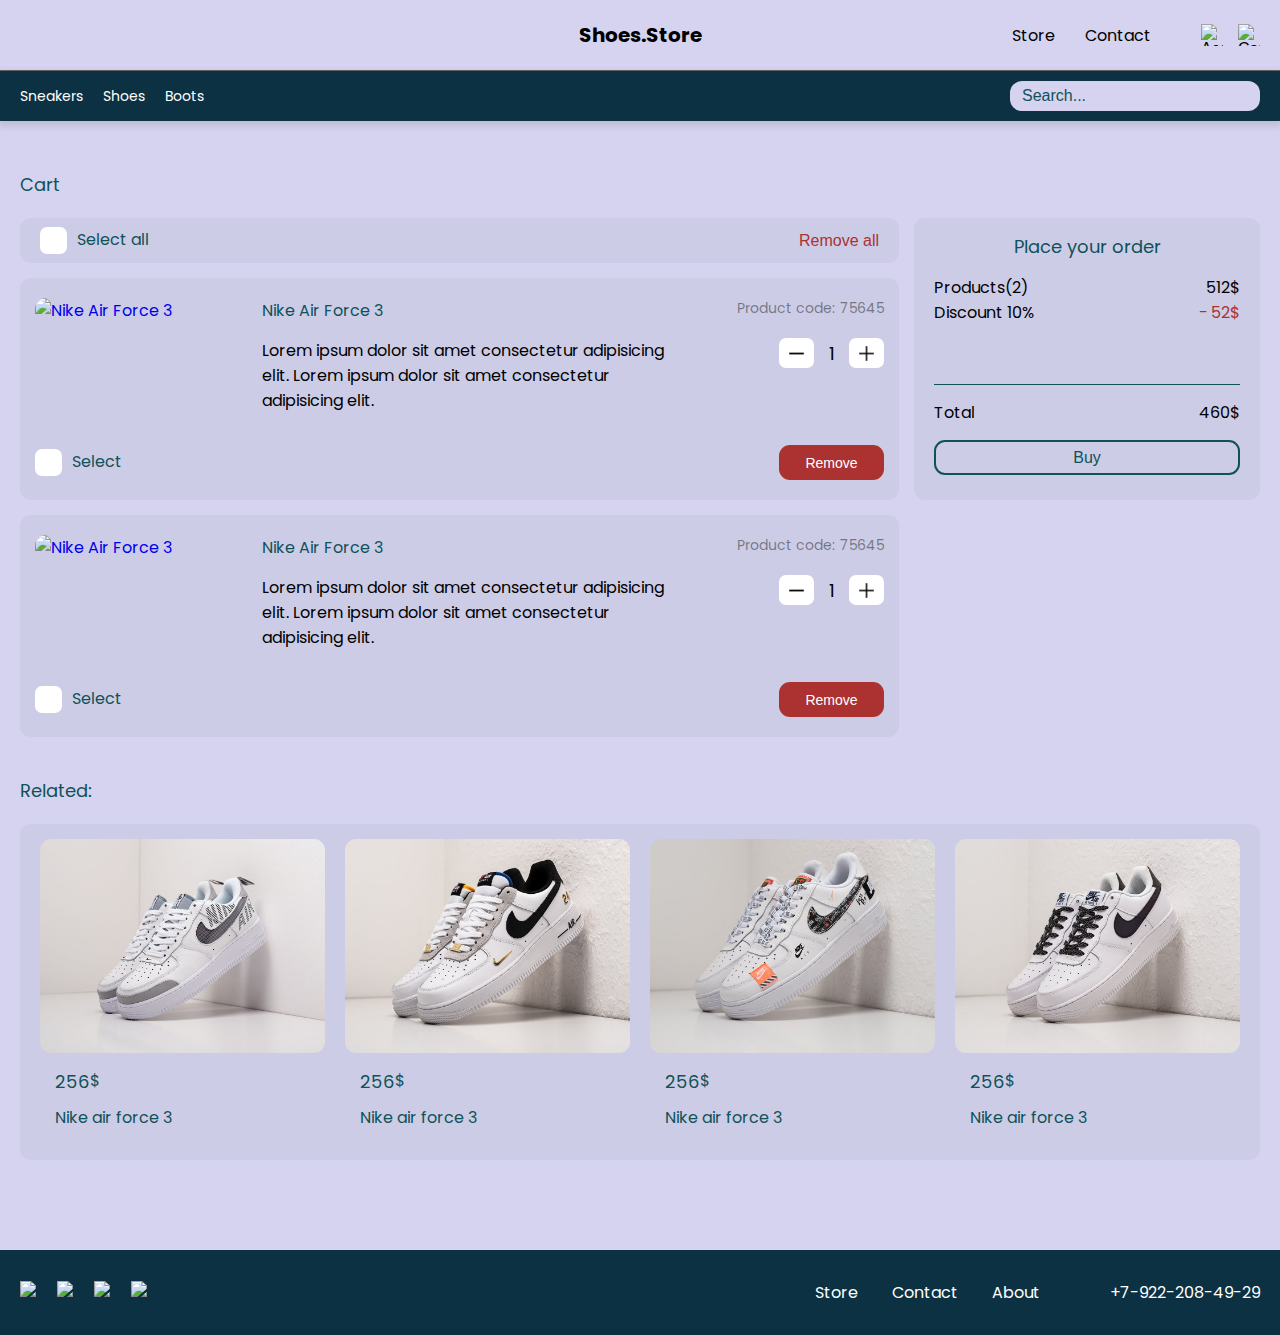
==== src/cart.html @ 1289dfb6 "Added 'cart' page" ====
<!DOCTYPE html>
<html lang="en">
<head>
    <meta charset="UTF-8">
    <meta name="viewport" content="width=device-width, initial-scale=1.0">
    <link rel="stylesheet" href="css/styles.css">
    <title>Shoes.Store</title>
</head>
<body>
    <div class="wrapper">
        <header class="header">
            <div class="container">
                <div class="header-box">
                    <div class="header-box__logo-box logo-box">
                        <h1 class="logo-box__logo">Shoes.Store</h1>
                    </div>
                    <div class="header-box__header-content header-content">
                        <nav class="header-content__navigation navigation">
                            <button class="navigation-button">Store</button>
                            <button class="navigation-button">Contact</button>
                        </nav>
                        <div class="header-content__user user">
                            <button class="user-account account" id="Account">
                                <img src="/src/img/icons/account.png" alt="Account" class="user-account__image image" id="Account">
                            </button>
                            <button class="user-cart cart" id="Cart">
                                <img src="/src/img/icons/cart.png" alt="Cart" class="user-cart__image image" id="Cart">
                            </button>
                        </div>
                    </div>
                </div>
            </div>
        </header>

        <main class="main">
            <section class="catalog">
                <div class="container">
                    <div class="catalog-box">
                        <button class="catalog-box__button">Sneakers</button>
                        <button class="catalog-box__button">Shoes</button>
                        <button class="catalog-box__button">Boots</button>
                    </div>
                    <div class="catalog-box">
                        <input type="text" class="catalog-box__search" name="search" placeholder="Search...">
                    </div>
                </div>
            </section>
            <section class="cart">
                <div class="container">
                    <div class="cart-box">
                        <div class="cart-box__row-box row-box">
                            <h2 class="row-box__title">Cart</h2>
                            <div class="row-box__content">
                                <div class="content-column">
                                    <div class="selection-box">
                                        <div class="selection-box__item">
                                            <input type="checkbox" id="check" name="checkbox">
                                            <label for="check">Select all</label>
                                        </div>
                                        <button class="delete-all">Remove all</button>
                                    </div>
                                    <div class="cart-box__items">
                                        <div class="item-box">
                                            <div class="item-box__column">
                                                <a href="#" class="image-block item-photo">
                                                    <img src="img/sneakers/4.jpg" alt="Nike Air Force 3" class="image">
                                                </a>
                                                <div class="item-box__description-box">
                                                    <div class="item-description">
                                                        <a href="#" class="item-name">Nike Air Force 3</a>
                                                        <div class="item__code-box">
                                                            <p>Product code:</p>
                                                            <div class="item__code">75645</div>
                                                        </div>
                                                    </div>
                                                    <div class="item-amount">
                                                        <p class="text">Lorem ipsum dolor sit amet consectetur adipisicing elit. Lorem ipsum dolor sit amet consectetur adipisicing elit.</p>
                                                        <div class="amount-block">
                                                            <button class="amount-minus">
                                                                <div class="image-block">
                                                                    <img src="img/icons/minus-sign.png" alt="Minus">
                                                                </div>
                                                            </button>
                                                            <span class="amount">1</span>
                                                            <button class="amount-plus">
                                                                <div class="image-block">
                                                                    <img src="img/icons/plus.png" alt="Plus">
                                                                </div>
                                                            </button>
                                                        </div>
                                                    </div>
                                                </div>
                                            </div>
                                            <div class="item-box__column item-select">
                                                <div class="selection-box__item">
                                                    <input type="checkbox" id="check-1" name="checkbox">
                                                    <label for="check-1">Select</label>
                                                </div>
                                                <button class="delete-all">Remove</button>
                                            </div>
                                        </div>
                                        <div class="item-box">
                                            <div class="item-box__column">
                                                <a href="#" class="image-block item-photo">
                                                    <img src="img/sneakers/1.4.jpg" alt="Nike Air Force 3" class="image">
                                                </a>
                                                <div class="item-box__description-box">
                                                    <div class="item-description">
                                                        <a href="#" class="item-name">Nike Air Force 3</a>
                                                        <div class="item__code-box">
                                                            <p>Product code:</p>
                                                            <div class="item__code">75645</div>
                                                        </div>
                                                    </div>
                                                    <div class="item-amount">
                                                        <p class="text">Lorem ipsum dolor sit amet consectetur adipisicing elit. Lorem ipsum dolor sit amet consectetur adipisicing elit.</p>
                                                        <div class="amount-block">
                                                            <button class="amount-minus">
                                                                <div class="image-block">
                                                                    <img src="img/icons/minus-sign.png" alt="Minus">
                                                                </div>
                                                            </button>
                                                            <span class="amount">1</span>
                                                            <button class="amount-plus">
                                                                <div class="image-block">
                                                                    <img src="img/icons/plus.png" alt="Plus">
                                                                </div>
                                                            </button>
                                                        </div>
                                                    </div>
                                                </div>
                                            </div>
                                            <div class="item-box__column item-select">
                                                <div class="selection-box__item">
                                                    <input type="checkbox" id="check-2" name="checkbox">
                                                    <label for="check-2">Select</label>
                                                </div>
                                                <button class="delete-all">Remove</button>
                                            </div>
                                        </div>
                                    </div>
                                </div>
                                <aside class="place-order">
                                    <h2 class="place-order__title">Place your order</h2>
                                    <div class="place-order__content">
                                        <div class="products">
                                            <div class="products-row">
                                                <p class="row-item">Products(2)</p>
                                                <div class="row-item">
                                                    <span class="value">512</span>
                                                    <span class="currency">$</span>
                                                </div>
                                            </div>
                                            <div class="products-row">
                                                <p class="row-item">Discount 10%</p>
                                                <div class="row-item row-item_discount">
                                                    <span class="minus">-</span>
                                                    <span class="value">52</span>
                                                    <span class="currency">$</span>
                                                </div>
                                            </div>
                                        </div>
                                        <span class="splitter"></span>
                                        <div class="total">
                                            <div class="products-row">
                                                <p class="row-item">Total</p>
                                                <div class="row-item">
                                                    <span class="value">460</span>
                                                    <span class="currency">$</span>
                                                </div>
                                            </div>
                                            <button class="total-order item-add__submit">Buy</button>
                                        </div>
                                    </div>
                                </aside>
                            </div>
                        </div>
                    </div>
                </div>
            </section>
            <section class="similar">
                <div class="container">
                    <div class="similar-box">
                        <div class="similar-box__row-box row-box">
                            <h2 class="row-box__title">Related:</h2>
                            <div class="row-box__carousel">
                                <div class="row-items__wrapper">
                                    <div class="row-items">
                                        <div class="item-wrapper">
                                            <div class="row__item item">
                                                <a href="#" class="row__item-image-block">
                                                    <img src="img/sneakers/page/12.jpg" alt="" class="image">
                                                </a>
                                                <div class="row__item-description">
                                                    <div class="item__price-block">
                                                        <span class="price">256</span>
                                                        <span class="currency">$</span>
                                                    </div>
                                                    <p class="item__name">Nike air force 3</p>
                                                </div>
                                            </div>
                                        </div>
                                        <div class="item-wrapper">
                                            <div class="row__item item">
                                                <a href="#" class="row__item-image-block">
                                                    <img src="img/sneakers/page/14.jpg" alt="" class="image">
                                                </a>
                                                <div class="row__item-description">
                                                    <div class="item__price-block">
                                                        <span class="price">256</span>
                                                        <span class="currency">$</span>
                                                    </div>
                                                    <p class="item__name">Nike air force 3</p>
                                                </div>
                                            </div>
                                        </div>
                                        <div class="item-wrapper">
                                            <div class="row__item item">
                                                <a href="#" class="row__item-image-block">
                                                    <img src="img/sneakers/page/9.jpg" alt="" class="image">
                                                </a>
                                                <div class="row__item-description">
                                                    <div class="item__price-block">
                                                        <span class="price">256</span>
                                                        <span class="currency">$</span>
                                                    </div>
                                                    <p class="item__name">Nike air force 3</p>
                                                </div>
                                            </div>
                                        </div>
                                        <div class="item-wrapper">
                                            <div class="row__item item">
                                                <a href="#" class="row__item-image-block">
                                                    <img src="img/sneakers/page/2.jpg" alt="" class="image">
                                                </a>
                                                <div class="row__item-description">
                                                    <div class="item__price-block">
                                                        <span class="price">256</span>
                                                        <span class="currency">$</span>
                                                    </div>
                                                    <p class="item__name">Nike air force 3</p>
                                                </div>
                                            </div>
                                        </div>
                                        <div class="item-wrapper">
                                            <div class="row__item item">
                                                <a href="#" class="row__item-image-block">
                                                    <img src="img/sneakers/page/5.jpg" alt="" class="image">
                                                </a>
                                                <div class="row__item-description">
                                                    <div class="item__price-block">
                                                        <span class="price">256</span>
                                                        <span class="currency">$</span>
                                                    </div>
                                                    <p class="item__name">Nike air force 3</p>
                                                </div>
                                            </div>
                                        </div>
                                        <div class="item-wrapper">
                                            <div class="row__item item">
                                                <a href="#" class="row__item-image-block">
                                                    <img src="img/sneakers/page/7.jpg" alt="" class="image">
                                                </a>
                                                <div class="row__item-description">
                                                    <div class="item__price-block">
                                                        <span class="price">256</span>
                                                        <span class="currency">$</span>
                                                    </div>
                                                    <p class="item__name">Nike air force 3</p>
                                                </div>
                                            </div>
                                        </div>
                                        <div class="item-wrapper">
                                            <div class="row__item item">
                                                <a href="#" class="row__item-image-block">
                                                    <img src="img/sneakers/page/3.jpg" alt="" class="image">
                                                </a>
                                                <div class="row__item-description">
                                                    <div class="item__price-block">
                                                        <span class="price">256</span>
                                                        <span class="currency">$</span>
                                                    </div>
                                                    <p class="item__name">Nike air force 3</p>
                                                </div>
                                            </div>
                                        </div>
                                        <div class="item-wrapper">
                                            <div class="row__item item">
                                                <a href="#" class="row__item-image-block">
                                                    <img src="img/sneakers/page/13.jpg" alt="" class="image">
                                                </a>
                                                <div class="row__item-description">
                                                    <div class="item__price-block">
                                                        <span class="price">256</span>
                                                        <span class="currency">$</span>
                                                    </div>
                                                    <p class="item__name">Nike air force 3</p>
                                                </div>
                                            </div>
                                        </div>
                                    </div>
                                </div>
                                <button class="prev" id="Previous" data-type="anim">
                                    <img class="image" src="img/icons/prev.png" alt="Previous" id="Previous" data-type="anim">
                                </button>
                                <button class="next" id="Next" data-type="anim">
                                    <img class="image" src="img/icons/next.png" alt="Next" id="Next" data-type="anim">
                                </button>
                            </div>
                        </div>
                    </div>
                </div>
            </section>
        </main>

        <footer class="footer">
            <div class="container">
                <div class="footer-box">
                    <div class="footer-box__socials social">
                        <a href="#" class="social__item">
                            <div class="item__image-block">
                                <img src="img/icons/github-white.png" alt="GitHub" class="image">
                            </div>
                        </a>
                        <a href="#" class="social__item">
                            <div class="item__image-block">
                                <img src="img/icons/linkedin-white.png" alt="LinkedIn" class="image">
                            </div>
                        </a>
                        <a href="#" class="social__item">
                            <div class="item__image-block">
                                <img src="img/icons/x-white.png" alt="X" class="image">
                            </div>
                        </a>
                        <a href="#" class="social__item">
                            <div class="item__image-block">
                                <img src="img/icons/gmail-white.png" alt="Gmail" class="image">
                            </div>
                        </a>
                    </div>
                    <div class="footer-box__contact-block">
                        <nav class="footer-box__navigation navigation">
                            <button class="navigation-button">Store</button>
                            <button class="navigation-button">Contact</button>
                            <button class="navigation-button">About</button>
                        </nav>
                        <a href="tel:+79222084929" class="footer__call-now">+7-922-208-49-29</a>
                    </div>
                </div>
            </div>
        </footer>
    </div>

    <script type="module" src="js/app.js"></script>
</body>
</html>
---- src/css/styles.css ----
@import url("https://fonts.googleapis.com/css2?family=Poppins&display=swap");
body {
  font-family: "Poppins";
  font-weight: 400;
  color: #fff;
  background-color: var(--main-b);
}

.wrapper {
  display: -webkit-box;
  display: -ms-flexbox;
  display: flex;
  -webkit-box-orient: vertical;
  -webkit-box-direction: normal;
      -ms-flex-direction: column;
          flex-direction: column;
  min-height: 100vh;
}

.container {
  max-width: 1280px;
  margin: 0 auto;
  padding: 0 20px;
  -webkit-box-sizing: border-box;
          box-sizing: border-box;
}

.image {
  width: 100%;
  height: 100%;
  -o-object-fit: contain;
     object-fit: contain;
  overflow-clip-margin: unset;
}

body, p, a, button, h1, h2, h3, h4, h5, h6, textarea {
  margin: 0;
  padding: 0;
  outline: none;
  border: none;
  font-size: 16px;
}

button, a {
  cursor: pointer;
  background: transparent;
}

a {
  text-decoration: none;
}

:root {
  --main-g: #0F5257;
  --main-g05: rgba(15, 82, 87, .05);
  --main-g33: rgba(15, 82, 87, .33);
  --main-g50: rgba(15, 82, 87, .5);
  --main-g75: rgba(15, 82, 87, .75);
  --main-c: #CECEEA;
  --main-g2: #0B3142;
  --main-b: #D6D3F0;
  --main-gr: #646464;
  --main-gr50: rgba(100, 100, 100, .5);
  --main-gr75: rgba(100, 100, 100, .75);
  --main-1e: #1e1e1e;
  --main-1e-50: rgba(30, 30, 30, 0.5);
  --main-nt: #E13737;
  --main-red: #AC3131;
  --main-red11: rgba(172, 49, 49, .2);
}

.header {
  -webkit-box-flex: 0;
      -ms-flex: 0 1;
          flex: 0 1;
  border-bottom: 1px solid var(--main-gr);
}

.header-box {
  position: relative;
  display: -webkit-box;
  display: -ms-flexbox;
  display: flex;
  -webkit-box-pack: end;
      -ms-flex-pack: end;
          justify-content: flex-end;
  height: 70px;
}

.logo-box {
  position: absolute;
  display: -webkit-box;
  display: -ms-flexbox;
  display: flex;
  -webkit-box-align: center;
      -ms-flex-align: center;
          align-items: center;
  -webkit-box-pack: center;
      -ms-flex-pack: center;
          justify-content: center;
  width: 100%;
  height: 100%;
  z-index: -1;
}

.logo-box__logo {
  display: -webkit-box;
  display: -ms-flexbox;
  display: flex;
  font-size: 20px;
  color: #000;
}

.header-box__header-content {
  display: -webkit-box;
  display: -ms-flexbox;
  display: flex;
}

.header-box__header-content > *:not(:last-child) {
  margin-right: 50px;
}

.header-content__navigation {
  display: -webkit-box;
  display: -ms-flexbox;
  display: flex;
  -webkit-box-align: center;
      -ms-flex-align: center;
          align-items: center;
}

.header-content__navigation > *:not(:last-child) {
  margin-right: 30px;
}

.navigation-button {
  font-size: inherit;
  font-family: inherit;
  -webkit-transition: 0.1s ease-in-out;
  transition: 0.1s ease-in-out;
}

.navigation-button:hover {
  color: var(--main-g);
}

.header-content__user {
  display: -webkit-box;
  display: -ms-flexbox;
  display: flex;
  -webkit-box-align: center;
      -ms-flex-align: center;
          align-items: center;
}

.header-content__user > *:not(:last-child) {
  margin-right: 15px;
}

.user-account, .user-cart {
  display: -webkit-box;
  display: -ms-flexbox;
  display: flex;
  width: 22px;
  height: 22px;
}

.user-cart {
  position: relative;
}

.catalog {
  background-color: var(--main-g2);
  -webkit-box-shadow: 0 3px 7px 2px rgba(0, 0, 0, 0.11);
          box-shadow: 0 3px 7px 2px rgba(0, 0, 0, 0.11);
}
.catalog .container {
  display: -webkit-box;
  display: -ms-flexbox;
  display: flex;
  -webkit-box-pack: justify;
      -ms-flex-pack: justify;
          justify-content: space-between;
}

.catalog-box {
  display: -webkit-box;
  display: -ms-flexbox;
  display: flex;
  -webkit-box-align: center;
      -ms-flex-align: center;
          align-items: center;
  height: 50px;
  padding: 10px 0;
  -webkit-box-sizing: border-box;
          box-sizing: border-box;
}

.catalog-box > *:not(:last-child) {
  margin-right: 20px;
}

.catalog-box__button {
  font-family: inherit;
  font-size: 14px;
  color: inherit;
}

.catalog-box__search {
  width: 250px;
  height: 100%;
  max-width: 250px;
  font-size: 16px;
  padding: 7px 12px;
  border-radius: 12px;
  -webkit-box-sizing: border-box;
          box-sizing: border-box;
  background-color: var(--main-b);
  outline: none;
  border: none;
  -webkit-transition: 0.1s ease-in-out;
  transition: 0.1s ease-in-out;
}

.catalog-box__search:focus {
  background-color: rgb(225, 223, 247);
  -webkit-box-shadow: inset 0 0 7px 2px rgba(0, 0, 0, 0.05);
          box-shadow: inset 0 0 7px 2px rgba(0, 0, 0, 0.05);
}

.catalog-box__search::-webkit-input-placeholder {
  color: var(--main-g);
}

.catalog-box__search::-moz-placeholder {
  color: var(--main-g);
}

.catalog-box__search:-ms-input-placeholder {
  color: var(--main-g);
}

.catalog-box__search::-ms-input-placeholder {
  color: var(--main-g);
}

.catalog-box__search::placeholder {
  color: var(--main-g);
}

.hero {
  position: relative;
}

.hero-cover {
  position: absolute;
  display: -webkit-box;
  display: -ms-flexbox;
  display: flex;
  width: 100%;
  height: 300px;
  z-index: -1;
}

.hero-cover__overlay {
  position: absolute;
  top: 0;
  left: 0;
  width: 100%;
  height: 100%;
  background-color: var(--main-g75);
}

.image {
  -o-object-fit: cover;
     object-fit: cover;
}

.hero-box {
  max-height: 300px;
  padding: 22px 0;
  -webkit-box-sizing: border-box;
          box-sizing: border-box;
}

.hero-box__title {
  font-size: 24px;
  font-weight: 400;
  margin-bottom: 20px;
}

.hero-box__hero-content {
  display: -webkit-box;
  display: -ms-flexbox;
  display: flex;
  height: 200px;
}

.hero-gallery {
  display: -webkit-box;
  display: -ms-flexbox;
  display: flex;
  -ms-flex-wrap: wrap;
      flex-wrap: wrap;
  margin: 0 -10px;
}

.item-wrapper {
  -webkit-box-flex: 0;
      -ms-flex: 0 0 20%;
          flex: 0 0 20%;
  display: -webkit-box;
  display: -ms-flexbox;
  display: flex;
  padding: 0 10px;
  -webkit-box-sizing: border-box;
          box-sizing: border-box;
}

.gallery__item {
  position: relative;
  display: -webkit-box;
  display: -ms-flexbox;
  display: flex;
  border: 1px solid var(--main-g);
  border-radius: 11px;
  -webkit-box-sizing: border-box;
          box-sizing: border-box;
  background-color: var(--main-g);
}

.gallery__item:hover .item__description-block {
  opacity: 1;
}

.item__description-block {
  position: absolute;
  bottom: 0;
  z-index: 2;
  display: -webkit-box;
  display: -ms-flexbox;
  display: flex;
  -webkit-box-orient: vertical;
  -webkit-box-direction: normal;
      -ms-flex-direction: column;
          flex-direction: column;
  -webkit-box-align: center;
      -ms-flex-align: center;
          align-items: center;
  -webkit-box-pack: center;
      -ms-flex-pack: center;
          justify-content: center;
  width: 100%;
  height: 100%;
  text-align: center;
  color: white;
  background-color: var(--main-g75);
  padding: 10px 14px;
  border-radius: 11px;
  -webkit-box-sizing: border-box;
          box-sizing: border-box;
  opacity: 0;
  -webkit-transition: 0.2s ease-in-out;
  transition: 0.2s ease-in-out;
}

.item__price {
  display: -webkit-box;
  display: -ms-flexbox;
  display: flex;
}
.item__price span {
  display: block;
}

.item__image-block {
  display: -webkit-box;
  display: -ms-flexbox;
  display: flex;
  width: 100%;
  height: 100%;
  border-radius: 11px;
}

.item__image {
  border-radius: 11px;
}

.categories-box {
  display: -webkit-box;
  display: -ms-flexbox;
  display: flex;
  -webkit-box-orient: vertical;
  -webkit-box-direction: normal;
      -ms-flex-direction: column;
          flex-direction: column;
  -webkit-box-align: center;
      -ms-flex-align: center;
          align-items: center;
  padding: 50px 0 90px 0;
  -webkit-box-sizing: border-box;
          box-sizing: border-box;
}

.categories-box__title {
  font-size: 28px;
  font-weight: 400;
  margin-bottom: 40px;
  color: black;
}

.categories-box__categories-content {
  display: -webkit-box;
  display: -ms-flexbox;
  display: flex;
  -webkit-box-orient: vertical;
  -webkit-box-direction: normal;
      -ms-flex-direction: column;
          flex-direction: column;
  width: 100%;
}

.content__row {
  display: -webkit-box;
  display: -ms-flexbox;
  display: flex;
  -webkit-box-orient: vertical;
  -webkit-box-direction: normal;
      -ms-flex-direction: column;
          flex-direction: column;
  -webkit-box-align: start;
      -ms-flex-align: start;
          align-items: flex-start;
  padding: 15px 20px;
  border-radius: 11px;
  background-color: var(--main-c);
  -webkit-box-sizing: border-box;
          box-sizing: border-box;
}

.content__row:not(:last-child) {
  margin-bottom: 20px;
}

.row-title {
  font-size: 20px;
  font-weight: 400;
  margin-bottom: 10px;
  color: var(--main-g);
}

.row-items {
  display: -webkit-box;
  display: -ms-flexbox;
  display: flex;
  -ms-flex-wrap: wrap;
      flex-wrap: wrap;
  margin: 0 -10px;
}
.row-items .item-wrapper {
  -webkit-box-flex: 0;
      -ms-flex: 0 0 25%;
          flex: 0 0 25%;
  padding: 0 10px;
  -webkit-box-sizing: border-box;
          box-sizing: border-box;
}

.row__item {
  display: -webkit-box;
  display: -ms-flexbox;
  display: flex;
  -webkit-box-orient: vertical;
  -webkit-box-direction: normal;
      -ms-flex-direction: column;
          flex-direction: column;
  width: 100%;
  color: var(--main-g);
  border-radius: 14px;
  -webkit-transition: 0.2s ease-in-out;
  transition: 0.2s ease-in-out;
}

.row__item:hover {
  background: var(--main-g33);
  color: white;
}

.row__item-image-block {
  display: -webkit-box;
  display: -ms-flexbox;
  display: flex;
  width: 100%;
  height: 100%;
  border-radius: 11px;
}
.row__item-image-block .image {
  border-radius: 11px;
}

.row__item-description {
  padding: 15px;
  -webkit-box-sizing: border-box;
          box-sizing: border-box;
}
.row__item-description p {
  color: inherit;
}

.item__price-block {
  display: -webkit-box;
  display: -ms-flexbox;
  display: flex;
  margin-bottom: 10px;
  font-weight: 400;
  color: inherit;
}
.item__price-block .price {
  font-size: 18px;
  margin-right: 1px;
}
.price, .currency {
  display: block;
}

.discount {
  background-color: var(--main-g75);
  overflow: hidden;
}
.discount .container {
  display: -webkit-box;
  display: -ms-flexbox;
  display: flex;
  -webkit-box-orient: vertical;
  -webkit-box-direction: normal;
      -ms-flex-direction: column;
          flex-direction: column;
}
.discount .discount__inner-wrapper {
  position: relative;
}

.discount__image-block {
  position: absolute;
  top: 0;
  left: -20px;
  z-index: -1;
  display: -webkit-box;
  display: -ms-flexbox;
  display: flex;
  -webkit-box-align: center;
      -ms-flex-align: center;
          align-items: center;
  -webkit-box-pack: center;
      -ms-flex-pack: center;
          justify-content: center;
}
.discount__image-block .image__inner-wrapper {
  display: -webkit-box;
  display: -ms-flexbox;
  display: flex;
  -webkit-box-align: center;
      -ms-flex-align: center;
          align-items: center;
  width: 731px;
  height: 482px;
}
.discount__image-block .image {
  opacity: 40%;
}

.discount-box {
  display: -webkit-box;
  display: -ms-flexbox;
  display: flex;
  -webkit-box-align: center;
      -ms-flex-align: center;
          align-items: center;
  -webkit-box-pack: center;
      -ms-flex-pack: center;
          justify-content: center;
  padding: 40px 0;
  -webkit-box-sizing: border-box;
          box-sizing: border-box;
}

.discount-box > *:not(:last-child) {
  margin-right: 100px;
}

.discount-box__description {
  display: -webkit-box;
  display: -ms-flexbox;
  display: flex;
  -webkit-box-align: center;
      -ms-flex-align: center;
          align-items: center;
  -webkit-box-pack: center;
      -ms-flex-pack: center;
          justify-content: center;
  width: 300px;
  padding: 25px;
  -webkit-box-sizing: border-box;
          box-sizing: border-box;
}

.description-text {
  font-size: 28px;
}

.discount-box__form {
  display: -webkit-box;
  display: -ms-flexbox;
  display: flex;
  -webkit-box-orient: vertical;
  -webkit-box-direction: normal;
      -ms-flex-direction: column;
          flex-direction: column;
  -webkit-box-align: center;
      -ms-flex-align: center;
          align-items: center;
  width: 300px;
  font-family: "Poppins";
  padding: 20px 25px;
  border-radius: 11px;
  -webkit-box-shadow: 0 0 7px 5px rgba(0, 0, 0, 0.05);
          box-shadow: 0 0 7px 5px rgba(0, 0, 0, 0.05);
  background-color: var(--main-g);
  -webkit-box-sizing: border-box;
          box-sizing: border-box;
}

.form-title {
  font-size: 18px;
  font-weight: 400;
  text-align: center;
  margin-bottom: 20px;
}

.form-content {
  display: -webkit-box;
  display: -ms-flexbox;
  display: flex;
  -webkit-box-orient: vertical;
  -webkit-box-direction: normal;
      -ms-flex-direction: column;
          flex-direction: column;
  width: 100%;
  font-size: 14px;
}

.form-content > *:not(:last-child) {
  margin-bottom: 10px;
}

.form-content__input-block {
  display: -webkit-box;
  display: -ms-flexbox;
  display: flex;
  width: 100%;
  min-height: 35px;
  background-color: white;
  border-radius: 11px;
  -webkit-box-sizing: border-box;
          box-sizing: border-box;
}

.input-block__label {
  -webkit-box-flex: 0;
      -ms-flex: 0 0 auto;
          flex: 0 0 auto;
  padding: 7px 12px;
  -webkit-box-sizing: border-box;
          box-sizing: border-box;
}
.input-block__label .image-block {
  display: -webkit-box;
  display: -ms-flexbox;
  display: flex;
  width: 20px;
  height: 20px;
}

.splitter {
  display: block;
  width: 1px;
  margin: 7px 0;
  -webkit-box-sizing: border-box;
          box-sizing: border-box;
  background-color: var(--main-gr50);
}

.input-block__input {
  -webkit-box-flex: 1;
      -ms-flex: 1 1 auto;
          flex: 1 1 auto;
  outline: none;
  border: none;
  font-size: inherit;
  padding: 7px 12px;
  background-color: transparent;
}

.form-content__message {
  min-height: 125px;
  padding: 7px 12px;
  margin-bottom: 10px;
  border-radius: 11px;
  min-width: 100%;
  max-width: 100%;
  -webkit-box-sizing: border-box;
          box-sizing: border-box;
}

.form-content__submit {
  display: -webkit-box;
  display: -ms-flexbox;
  display: flex;
  -webkit-box-align: center;
      -ms-flex-align: center;
          align-items: center;
  -webkit-box-pack: center;
      -ms-flex-pack: center;
          justify-content: center;
  font-family: inherit;
  width: 100%;
  height: 40px;
  border-radius: 11px;
  color: white;
  background-color: var(--main-g2);
  -webkit-box-sizing: border-box;
          box-sizing: border-box;
  -webkit-transition: 0.2s ease-in-out;
  transition: 0.2s ease-in-out;
}

.product .product-box__row-box {
  padding: 50px 0 40px 0;
}
.product .row-box__item {
  display: -webkit-box;
  display: -ms-flexbox;
  display: flex;
  -webkit-box-pack: center;
      -ms-flex-pack: center;
          justify-content: center;
}
.product .row-box__item > *:not(:last-child) {
  margin-right: 115px;
}
.product .item__gallery {
  display: -webkit-box;
  display: -ms-flexbox;
  display: flex;
  padding: 15px 20px;
  -webkit-box-sizing: border-box;
          box-sizing: border-box;
  border-radius: 11px;
  background-color: var(--main-g05);
  -webkit-box-shadow: 0 0 7px 2px rgba(0, 0, 0, 0.02);
          box-shadow: 0 0 7px 2px rgba(0, 0, 0, 0.02);
}
.product .gallery__images-block {
  display: -webkit-box;
  display: -ms-flexbox;
  display: flex;
  -webkit-box-orient: vertical;
  -webkit-box-direction: normal;
      -ms-flex-direction: column;
          flex-direction: column;
  margin-right: 25px;
}
.product .gallery__images-block .image-block {
  width: 90px;
  height: 70px;
  border-radius: 11px;
  -webkit-box-sizing: border-box;
          box-sizing: border-box;
  -webkit-transition: 0.1s ease-in-out;
  transition: 0.1s ease-in-out;
  border: 2px solid transparent;
}
.product .gallery__images-block .active {
  border: 2px solid var(--main-g);
}
.product .gallery__images-block .image-block:not(:last-child) {
  margin-bottom: 10px;
}
.product .image {
  border-radius: 11px;
}
.product .gallery__main-image {
  width: 413px;
  height: 310px;
  border-radius: 11px;
}
.product .item__interaction {
  -webkit-box-flex: 1;
      -ms-flex: 1 1 auto;
          flex: 1 1 auto;
  display: -webkit-box;
  display: -ms-flexbox;
  display: flex;
  -webkit-box-orient: vertical;
  -webkit-box-direction: normal;
      -ms-flex-direction: column;
          flex-direction: column;
  -webkit-box-align: end;
      -ms-flex-align: end;
          align-items: flex-end;
}
.product .interaction-box {
  display: -webkit-box;
  display: -ms-flexbox;
  display: flex;
  -webkit-box-pack: justify;
      -ms-flex-pack: justify;
          justify-content: space-between;
  width: 100%;
}
.product .item__description-box {
  -webkit-box-flex: 1;
      -ms-flex: 1 1 241px;
          flex: 1 1 241px;
  display: -webkit-box;
  display: -ms-flexbox;
  display: flex;
  -webkit-box-orient: vertical;
  -webkit-box-direction: normal;
      -ms-flex-direction: column;
          flex-direction: column;
  -webkit-box-align: end;
      -ms-flex-align: end;
          align-items: flex-end;
  max-width: 241px;
  padding: 15px 0;
  -webkit-box-sizing: border-box;
          box-sizing: border-box;
}
.product .item__price-box {
  display: -webkit-box;
  display: -ms-flexbox;
  display: flex;
  color: var(--main-g);
  margin-bottom: 3px;
}
.product .price {
  font-size: 24px;
  margin-right: 1px;
}
.product .currency {
  -webkit-transform: translateY(1px);
          transform: translateY(1px);
  font-size: 20px;
}
.product .item__description-table {
  width: 100%;
  color: var(--main-1e-50);
  font-size: 16px;
}
.product .item__description-table tbody {
  display: -webkit-box;
  display: -ms-flexbox;
  display: flex;
  -webkit-box-orient: vertical;
  -webkit-box-direction: normal;
      -ms-flex-direction: column;
          flex-direction: column;
}
.product .item__description-table tr {
  display: -webkit-box;
  display: -ms-flexbox;
  display: flex;
  -webkit-box-pack: justify;
      -ms-flex-pack: justify;
          justify-content: space-between;
}
.product .item__description-table td {
  padding: 0;
}
.product .item__description-table [name=description-value] {
  color: var(--main-g);
}
.product .item-add {
  -webkit-box-flex: 1;
      -ms-flex: 1 1 286px;
          flex: 1 1 286px;
  display: -webkit-box;
  display: -ms-flexbox;
  display: flex;
  -webkit-box-orient: vertical;
  -webkit-box-direction: normal;
      -ms-flex-direction: column;
          flex-direction: column;
  max-width: 286px;
  color: var(--main-1e);
  background-color: var(--main-g05);
  -webkit-box-shadow: 0 0 7px 2px rgba(0, 0, 0, 0.02);
          box-shadow: 0 0 7px 2px rgba(0, 0, 0, 0.02);
  padding: 15px 20px;
  border-radius: 11px;
  -webkit-box-sizing: border-box;
          box-sizing: border-box;
}
.product .item-add__title {
  text-align: center;
  margin-bottom: 15px;
  font-size: 16px;
  font-weight: 400;
  color: black;
}
.product .dropdown-box {
  display: -webkit-box;
  display: -ms-flexbox;
  display: flex;
  -webkit-box-orient: vertical;
  -webkit-box-direction: normal;
      -ms-flex-direction: column;
          flex-direction: column;
  -webkit-box-align: start;
      -ms-flex-align: start;
          align-items: flex-start;
}
.product .dropdown-title {
  display: block;
  margin-bottom: 5px;
}
.product .item-add__dropdown {
  position: relative;
  display: -webkit-box;
  display: -ms-flexbox;
  display: flex;
  -webkit-box-align: center;
      -ms-flex-align: center;
          align-items: center;
  width: 100%;
  height: 35px;
}
.product .item-add__dropdown .image-block {
  position: absolute;
  top: 12.5px;
  right: 12px;
  display: -webkit-box;
  display: -ms-flexbox;
  display: flex;
  -webkit-box-align: center;
      -ms-flex-align: center;
          align-items: center;
  -webkit-box-pack: center;
      -ms-flex-pack: center;
          justify-content: center;
  width: 10px;
  height: 10px;
}
.product .item-select {
  width: 100%;
  height: 100%;
  font-size: inherit;
  outline: none;
  border: none;
  -webkit-appearance: none;
     -moz-appearance: none;
          appearance: none;
  padding: 7px 12px;
  border-radius: 11px;
  -webkit-box-sizing: border-box;
          box-sizing: border-box;
}
.product .item-select:hover {
  border: 2px solid var(--main-g50);
  margin: -2px;
}
.product .item-select:focus {
  border: 2px solid var(--main-g75);
  margin: -2px;
}
.product .item-add__info {
  display: -webkit-box;
  display: -ms-flexbox;
  display: flex;
  -webkit-box-pack: center;
      -ms-flex-pack: center;
          justify-content: center;
  font-size: 14px;
}
.product .item-add__info p {
  margin-right: 5px;
  font-size: inherit;
}
.row-box__title {
  font-size: 18px;
  font-weight: 400;
  margin-bottom: 20px;
  color: var(--main-g);
}

.item__code-box {
  display: -webkit-box;
  display: -ms-flexbox;
  display: flex;
  font-size: 14px;
  color: var(--main-1e-50);
  margin-bottom: 20px;
}
.item__code-box p {
  font-size: inherit;
  margin-right: 5px;
}

.item-add__submit {
  display: -webkit-box;
  display: -ms-flexbox;
  display: flex;
  -webkit-box-align: center;
      -ms-flex-align: center;
          align-items: center;
  -webkit-box-pack: center;
      -ms-flex-pack: center;
          justify-content: center;
  width: 100%;
  height: 35px;
  border-radius: 11px;
  border: 2px solid var(--main-g);
  margin: 10px 0;
  color: var(--main-g);
  -webkit-box-sizing: border-box;
          box-sizing: border-box;
  -webkit-transition: 0.1s ease-in-out;
  transition: 0.1s ease-in-out;
}

.item-add__submit:hover {
  background-color: var(--main-g);
  color: white;
}

.similar .similar-box__row-box {
  padding-bottom: 90px;
}
.similar .row-box__carousel {
  position: relative;
  overflow: hidden;
  padding: 15px 20px;
  border-radius: 11px;
  -webkit-box-sizing: border-box;
          box-sizing: border-box;
  background-color: var(--main-g05);
}
.similar .row-items__wrapper {
  overflow: hidden;
}
.similar .row-items {
  position: relative;
  left: 0;
  -ms-flex-wrap: nowrap;
      flex-wrap: nowrap;
  -webkit-transition: 0.5s cubic-bezier(0, -0.15, 1, 1.15);
  transition: 0.5s cubic-bezier(0, -0.15, 1, 1.15);
}
.similar button {
  position: absolute;
  top: -40px;
  opacity: 0;
  display: -webkit-box;
  display: -ms-flexbox;
  display: flex;
  -webkit-box-align: center;
      -ms-flex-align: center;
          align-items: center;
  -webkit-box-pack: center;
      -ms-flex-pack: center;
          justify-content: center;
  width: 40px;
  height: 40px;
  border-radius: 50px;
  background-color: white;
  -webkit-box-shadow: 0 0 7px 2px rgba(0, 0, 0, 0.05);
          box-shadow: 0 0 7px 2px rgba(0, 0, 0, 0.05);
  -webkit-transition: opacity 0.4s ease-in-out;
  transition: opacity 0.4s ease-in-out;
}
.similar button:hover {
  background-color: var(--main-g);
}
.similar button img {
  width: 60%;
  height: 60%;
}
.similar .prev {
  left: 5px;
}
.similar .next {
  right: 5px;
}
.cart .cart-box__row-box {
  display: -webkit-box;
  display: -ms-flexbox;
  display: flex;
  -webkit-box-orient: vertical;
  -webkit-box-direction: normal;
      -ms-flex-direction: column;
          flex-direction: column;
  -webkit-box-align: start;
      -ms-flex-align: start;
          align-items: flex-start;
  padding: 50px 0 40px 0;
}
.cart .row-box__content {
  display: -webkit-box;
  display: -ms-flexbox;
  display: flex;
  -webkit-box-align: start;
      -ms-flex-align: start;
          align-items: flex-start;
  -webkit-box-pack: justify;
      -ms-flex-pack: justify;
          justify-content: space-between;
  width: 100%;
}
.cart .row-box__content > *:not(:last-child) {
  margin-right: 15px;
}
.cart .content-column {
  -webkit-box-flex: 1;
      -ms-flex: 1 1 878px;
          flex: 1 1 878px;
}
.cart .content-column > *:not(:last-child) {
  margin-bottom: 15px;
}
.cart .selection-box {
  display: -webkit-box;
  display: -ms-flexbox;
  display: flex;
  -webkit-box-pack: justify;
      -ms-flex-pack: justify;
          justify-content: space-between;
  padding: 9px 20px;
  -webkit-box-sizing: border-box;
          box-sizing: border-box;
  border-radius: 11px;
  background-color: var(--main-g05);
}
.cart .selection-box__item {
  display: -webkit-box;
  display: -ms-flexbox;
  display: flex;
}
.cart .selection-box__item [name=checkbox] {
  display: -webkit-box;
  display: -ms-flexbox;
  display: flex;
  -webkit-box-align: center;
      -ms-flex-align: center;
          align-items: center;
  -webkit-box-pack: center;
      -ms-flex-pack: center;
          justify-content: center;
  -webkit-appearance: none;
     -moz-appearance: none;
          appearance: none;
  width: 27px;
  height: 27px;
  margin: 0;
  padding: 0;
  border: none;
  outline: none;
  border-radius: 7px;
  background-color: white;
}
.cart .selection-box__item label {
  padding-left: 10px;
  color: var(--main-g);
}
.cart .selection-box__item [name=checkbox]:hover {
  border: 1px solid red;
}
.cart .delete-all {
  display: -webkit-box;
  display: -ms-flexbox;
  display: flex;
  -webkit-box-align: center;
      -ms-flex-align: center;
          align-items: center;
  -webkit-box-pack: center;
      -ms-flex-pack: center;
          justify-content: center;
  color: var(--main-red);
}
.cart .cart-box__items > *:not(:last-child) {
  margin-bottom: 15px;
}
.cart .item-box {
  padding: 20px 15px;
  -webkit-box-sizing: border-box;
          box-sizing: border-box;
  border-radius: 11px;
  background-color: var(--main-g05);
}
.cart .item-box__column {
  display: -webkit-box;
  display: -ms-flexbox;
  display: flex;
  -webkit-box-pack: justify;
      -ms-flex-pack: justify;
          justify-content: space-between;
}
.cart .item-box__column:not(:last-child) {
  margin-bottom: 15px;
}
.cart .item-box__column .item-photo {
  -webkit-box-flex: 0;
      -ms-flex: 0 0 177px;
          flex: 0 0 177px;
  display: -webkit-box;
  display: -ms-flexbox;
  display: flex;
  -webkit-box-align: center;
      -ms-flex-align: center;
          align-items: center;
  -webkit-box-pack: center;
      -ms-flex-pack: center;
          justify-content: center;
  width: 177px;
  height: 132px;
  margin-right: 50px;
}
.cart .item-box__column .image {
  border-radius: 11px;
}
.cart .item-select {
  -webkit-box-align: center;
      -ms-flex-align: center;
          align-items: center;
}
.cart .item-select .delete-all {
  display: -webkit-box;
  display: -ms-flexbox;
  display: flex;
  -webkit-box-align: center;
      -ms-flex-align: center;
          align-items: center;
  -webkit-box-pack: center;
      -ms-flex-pack: center;
          justify-content: center;
  min-width: 105px;
  min-height: 35px;
  font-size: 14px;
  color: white;
  border-radius: 11px;
  background-color: var(--main-red);
  padding: 7px 15px;
  -webkit-transition: 0.1s ease-in-out;
  transition: 0.1s ease-in-out;
}
.cart .item-select .delete-all:hover {
  -webkit-box-shadow: 0 0 7px 1px var(--main-red11);
          box-shadow: 0 0 7px 1px var(--main-red11);
}
.cart .item-box__description-box {
  display: -webkit-box;
  display: -ms-flexbox;
  display: flex;
  -webkit-box-orient: vertical;
  -webkit-box-direction: normal;
      -ms-flex-direction: column;
          flex-direction: column;
  width: 100%;
}
.cart .item-description {
  display: -webkit-box;
  display: -ms-flexbox;
  display: flex;
  -webkit-box-orient: horizontal;
  -webkit-box-direction: normal;
      -ms-flex-direction: row;
          flex-direction: row;
  -webkit-box-pack: justify;
      -ms-flex-pack: justify;
          justify-content: space-between;
  margin-bottom: 15px;
}
.cart .item-name {
  display: block;
  color: var(--main-g);
}
.cart .text {
  max-width: 431px;
  color: black;
  margin-right: 75px;
}
.cart .item-amount {
  display: -webkit-box;
  display: -ms-flexbox;
  display: flex;
  -webkit-box-align: start;
      -ms-flex-align: start;
          align-items: flex-start;
  -webkit-box-pack: justify;
      -ms-flex-pack: justify;
          justify-content: space-between;
}
.cart .item__code-box {
  margin: 0;
}
.cart .amount-block {
  display: -webkit-box;
  display: -ms-flexbox;
  display: flex;
}
.cart .amount-block button {
  display: -webkit-box;
  display: -ms-flexbox;
  display: flex;
  -webkit-box-align: center;
      -ms-flex-align: center;
          align-items: center;
  -webkit-box-pack: center;
      -ms-flex-pack: center;
          justify-content: center;
  width: 35px;
  height: 30px;
  border-radius: 7px;
  background-color: white;
  -webkit-transition: 0.1s ease-in-out;
  transition: 0.1s ease-in-out;
}
.cart .amount-block button:hover {
  -webkit-box-shadow: 0 0 7px 2px rgba(0, 0, 0, 0.05);
          box-shadow: 0 0 7px 2px rgba(0, 0, 0, 0.05);
}
.cart .amount-block .image-block {
  display: -webkit-box;
  display: -ms-flexbox;
  display: flex;
  -webkit-box-align: center;
      -ms-flex-align: center;
          align-items: center;
  -webkit-box-pack: center;
      -ms-flex-pack: center;
          justify-content: center;
  width: 15px;
  height: 15px;
  margin: 0;
}
.cart .amount-block img {
  width: 100%;
  height: 100%;
}
.cart .amount {
  display: -webkit-box;
  display: -ms-flexbox;
  display: flex;
  -webkit-box-align: center;
      -ms-flex-align: center;
          align-items: center;
  -webkit-box-pack: center;
      -ms-flex-pack: center;
          justify-content: center;
  font-size: 18px;
  color: black;
  width: 35px;
  height: 30px;
}
.cart .place-order {
  -webkit-box-flex: 0;
      -ms-flex: 0 0 346px;
          flex: 0 0 346px;
  display: -webkit-box;
  display: -ms-flexbox;
  display: flex;
  -webkit-box-align: center;
      -ms-flex-align: center;
          align-items: center;
  -webkit-box-orient: vertical;
  -webkit-box-direction: normal;
      -ms-flex-direction: column;
          flex-direction: column;
  min-height: 282px;
  padding: 15px 20px;
  -webkit-box-sizing: border-box;
          box-sizing: border-box;
  border-radius: 11px;
  background-color: var(--main-g05);
}
.cart .place-order > *:not(:last-child) {
  margin-bottom: 15px;
}
.cart .place-order__title {
  font-size: 18px;
  font-weight: 400;
  color: var(--main-g);
}
.cart .place-order__content {
  -webkit-box-flex: 1;
      -ms-flex: 1 1;
          flex: 1 1;
  display: -webkit-box;
  display: -ms-flexbox;
  display: flex;
  -webkit-box-orient: vertical;
  -webkit-box-direction: normal;
      -ms-flex-direction: column;
          flex-direction: column;
  width: 100%;
}
.cart .products {
  -webkit-box-flex: 1;
      -ms-flex: 1 1 auto;
          flex: 1 1 auto;
  display: -webkit-box;
  display: -ms-flexbox;
  display: flex;
  -webkit-box-orient: vertical;
  -webkit-box-direction: normal;
      -ms-flex-direction: column;
          flex-direction: column;
}
.cart .products-row {
  display: -webkit-box;
  display: -ms-flexbox;
  display: flex;
  -webkit-box-pack: justify;
      -ms-flex-pack: justify;
          justify-content: space-between;
}
.cart .row-item {
  display: -webkit-box;
  display: -ms-flexbox;
  display: flex;
  color: black;
}
.cart .row-item_discount {
  color: var(--main-red);
}
.cart .row-item_discount .minus {
  margin-right: 3px;
}
.cart .splitter {
  display: block;
  width: 100%;
  height: 1px;
  margin: 15px 0;
  background-color: var(--main-g);
}
.cart .total > *:not(:last-child) {
  margin-bottom: 15px;
}
.cart .total-order {
  display: -webkit-box;
  display: -ms-flexbox;
  display: flex;
  -webkit-box-align: center;
      -ms-flex-align: center;
          align-items: center;
  -webkit-box-pack: center;
      -ms-flex-pack: center;
          justify-content: center;
  width: 100%;
  height: 35px;
  font-size: 16px;
  border: 2px solid var(--main-g);
  border-radius: 11px;
}

.main {
  -webkit-box-flex: 1;
      -ms-flex: 1 1;
          flex: 1 1;
}

.footer {
  -webkit-box-flex: 0;
      -ms-flex: 0 1;
          flex: 0 1;
  background-color: var(--main-g2);
}

.footer-box {
  display: -webkit-box;
  display: -ms-flexbox;
  display: flex;
  -webkit-box-pack: justify;
      -ms-flex-pack: justify;
          justify-content: space-between;
  padding: 30px 0;
  -webkit-box-sizing: border-box;
          box-sizing: border-box;
}
.footer-box .footer-box__socials {
  display: -webkit-box;
  display: -ms-flexbox;
  display: flex;
  display: -ms-grid;
  display: grid;
  -ms-grid-columns: 1fr 15px 1fr 15px 1fr 15px 1fr;
  grid-template-columns: repeat(4, 1fr);
  -ms-grid-rows: 1fr;
  grid-template-rows: repeat(1, 1fr);
  grid-gap: 15px;
}
.footer-box .footer-box__socials > *:nth-child(1) {
  -ms-grid-row: 1;
  -ms-grid-column: 1;
}
.footer-box .footer-box__socials > *:nth-child(2) {
  -ms-grid-row: 1;
  -ms-grid-column: 3;
}
.footer-box .footer-box__socials > *:nth-child(3) {
  -ms-grid-row: 1;
  -ms-grid-column: 5;
}
.footer-box .footer-box__socials > *:nth-child(4) {
  -ms-grid-row: 1;
  -ms-grid-column: 7;
}
.footer-box .social__item {
  display: -webkit-box;
  display: -ms-flexbox;
  display: flex;
  -webkit-box-align: center;
      -ms-flex-align: center;
          align-items: center;
  cursor: pointer;
}
.footer-box .item__image-block {
  display: -webkit-box;
  display: -ms-flexbox;
  display: flex;
  -webkit-box-align: center;
      -ms-flex-align: center;
          align-items: center;
  -webkit-box-pack: center;
      -ms-flex-pack: center;
          justify-content: center;
  width: 22px;
  height: 22px;
}
.footer-box .footer-box__contact-block {
  display: -webkit-box;
  display: -ms-flexbox;
  display: flex;
}
.footer-box .footer-box__contact-block > *:not(:last-child) {
  margin-right: 70px;
}
.footer-box .footer-box__navigation .navigation-button {
  color: white;
  -webkit-transition: 0.2s ease-in-out;
  transition: 0.2s ease-in-out;
}
.footer-box .footer-box__navigation .navigation-button:hover {
  color: var(--main-c);
}
.footer-box .footer-box__navigation > *:not(:last-child) {
  margin-right: 30px;
}
.footer-box .footer__call-now {
  color: inherit;
  -webkit-transition: 0.2s ease-in-out;
  transition: 0.2s ease-in-out;
}
.footer-box .footer__call-now:hover {
  color: var(--main-c);
}

.tip {
  position: absolute;
  left: 0;
  top: 0;
  color: black;
  font-size: 14px;
  padding: 7px 12px;
  -webkit-box-sizing: border-box;
          box-sizing: border-box;
  border-radius: 11px;
  background-color: rgba(255, 255, 255, 0.95);
  -webkit-box-shadow: 0 3px 7px 2px rgba(0, 0, 0, 0.07);
          box-shadow: 0 3px 7px 2px rgba(0, 0, 0, 0.07);
  -webkit-transition: 0.4s ease-in-out;
  transition: 0.4s ease-in-out;
}

.notification {
  position: absolute;
  top: -5px;
  right: -5px;
  display: -webkit-box;
  display: -ms-flexbox;
  display: flex;
  -webkit-box-align: center;
      -ms-flex-align: center;
          align-items: center;
  -webkit-box-pack: center;
      -ms-flex-pack: center;
          justify-content: center;
  font-size: 12px;
  color: var(--main-nt);
  background-color: white;
  border-radius: 50%;
  width: 16px;
  height: 16px;
}
.notification span {
  display: block;
  color: inherit;
  margin-left: -1px;
}
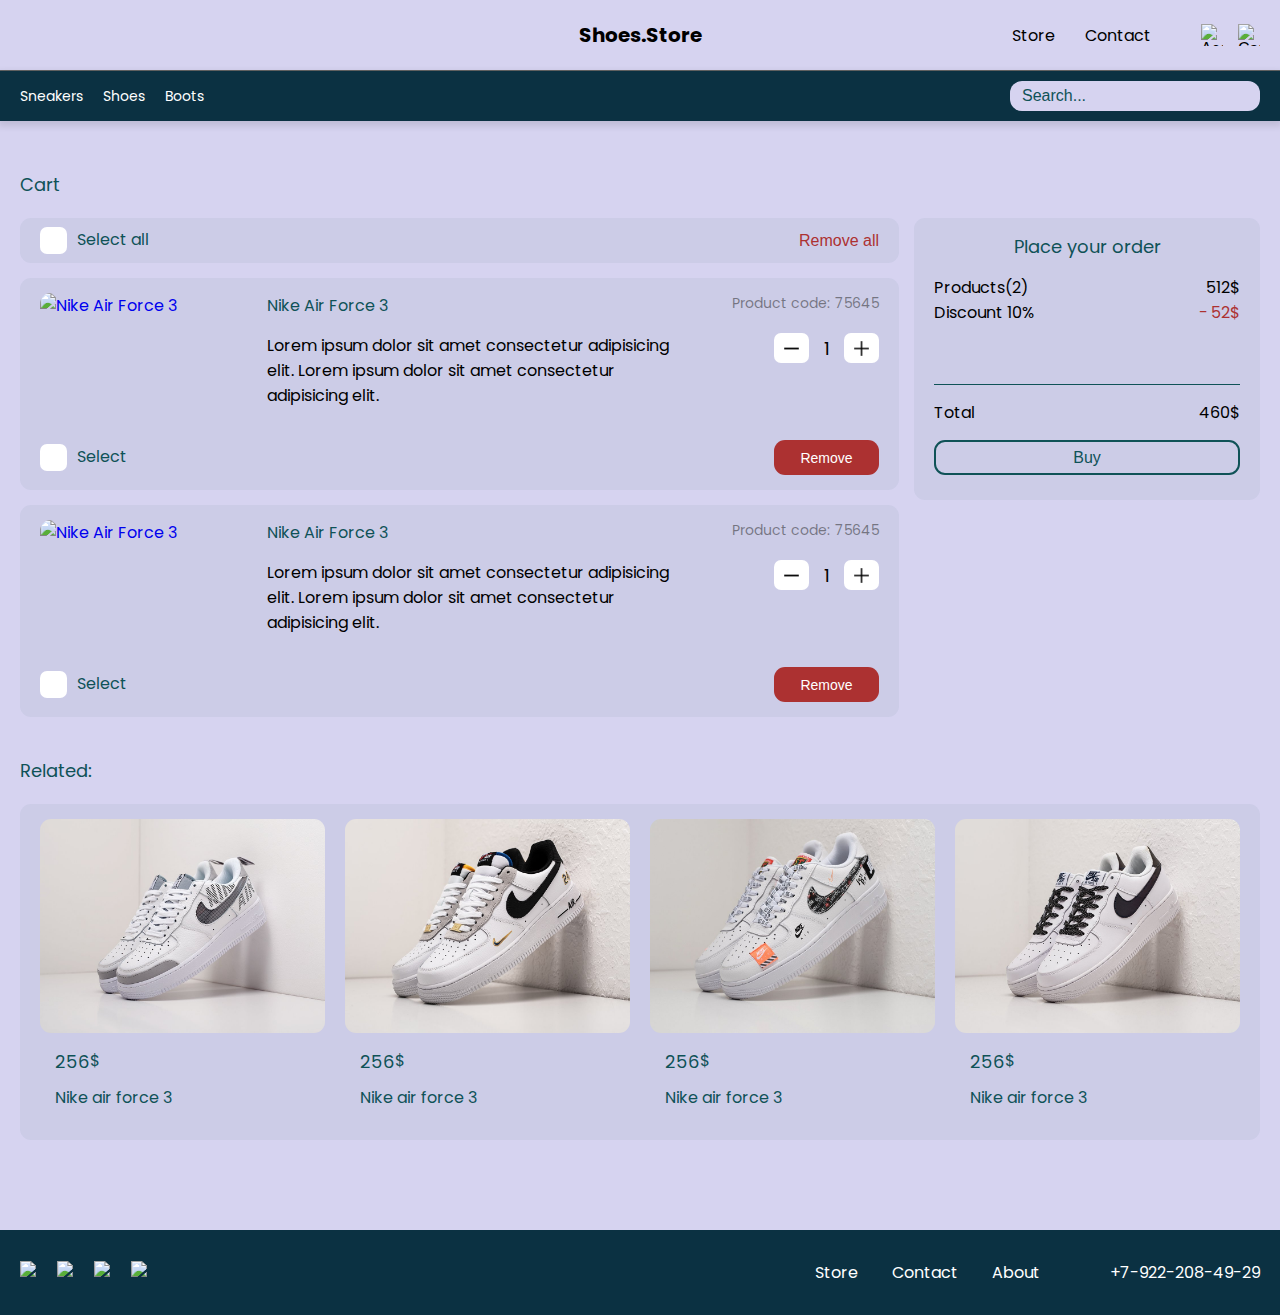
==== commit 1a20e148: "Added module: 'createItem.js'. Fixed bug" ====
--- a/src/cart.html
+++ b/src/cart.html
@@ -1,356 +1,461 @@
 <!DOCTYPE html>
 <html lang="en">
-<head>
-    <meta charset="UTF-8">
-    <meta name="viewport" content="width=device-width, initial-scale=1.0">
-    <link rel="stylesheet" href="css/styles.css">
+  <head>
+    <meta charset="UTF-8" />
+    <meta name="viewport" content="width=device-width, initial-scale=1.0" />
+    <link rel="stylesheet" href="css/styles.css" />
     <title>Shoes.Store</title>
-</head>
-<body>
+  </head>
+  <body>
     <div class="wrapper">
-        <header class="header">
-            <div class="container">
-                <div class="header-box">
-                    <div class="header-box__logo-box logo-box">
-                        <h1 class="logo-box__logo">Shoes.Store</h1>
+      <header class="header">
+        <div class="container">
+          <div class="header-box">
+            <div class="header-box__logo-box logo-box">
+              <h1 class="logo-box__logo">Shoes.Store</h1>
+            </div>
+            <div class="header-box__header-content header-content">
+              <nav class="header-content__navigation navigation">
+                <button class="navigation-button">Store</button>
+                <button class="navigation-button">Contact</button>
+              </nav>
+              <div class="header-content__user user">
+                <button class="user-account account" id="Account">
+                  <img
+                    src="/src/img/icons/account.png"
+                    alt="Account"
+                    class="user-account__image image"
+                    id="Account"
+                  />
+                </button>
+                <button class="user-cart cart" id="Cart">
+                  <img
+                    src="/src/img/icons/cart.png"
+                    alt="Cart"
+                    class="user-cart__image image"
+                    id="Cart"
+                  />
+                </button>
+              </div>
+            </div>
+          </div>
+        </div>
+      </header>
+
+      <main class="main">
+        <section class="catalog">
+          <div class="container">
+            <div class="catalog-box">
+              <button class="catalog-box__button">Sneakers</button>
+              <button class="catalog-box__button">Shoes</button>
+              <button class="catalog-box__button">Boots</button>
+            </div>
+            <div class="catalog-box">
+              <input
+                type="text"
+                class="catalog-box__search"
+                name="search"
+                placeholder="Search..."
+              />
+            </div>
+          </div>
+        </section>
+        <section class="cart">
+          <div class="container">
+            <div class="cart-box">
+              <div class="cart-box__row-box row-box">
+                <h2 class="row-box__title">Cart</h2>
+                <div class="row-box__content">
+                  <div class="content-column">
+                    <div class="selection-box">
+                      <div class="selection-box__item">
+                        <input type="checkbox" id="check" name="checkbox" />
+                        <label for="check">Select all</label>
+                      </div>
+                      <button class="delete-all">Remove all</button>
                     </div>
-                    <div class="header-box__header-content header-content">
-                        <nav class="header-content__navigation navigation">
-                            <button class="navigation-button">Store</button>
-                            <button class="navigation-button">Contact</button>
-                        </nav>
-                        <div class="header-content__user user">
-                            <button class="user-account account" id="Account">
-                                <img src="/src/img/icons/account.png" alt="Account" class="user-account__image image" id="Account">
-                            </button>
-                            <button class="user-cart cart" id="Cart">
-                                <img src="/src/img/icons/cart.png" alt="Cart" class="user-cart__image image" id="Cart">
-                            </button>
-                        </div>
+                    <div class="cart-box__items">
+                      <div class="item-box">
+                        <div class="item-box__column">
+                          <a href="#" class="image-block item-photo">
+                            <img
+                              src="img/sneakers/4.jpg"
+                              alt="Nike Air Force 3"
+                              class="image"
+                            />
+                          </a>
+                          <div class="item-box__description-box">
+                            <div class="item-description">
+                              <a href="#" class="item-name">Nike Air Force 3</a>
+                              <div class="item__code-box">
+                                <p>Product code:</p>
+                                <div class="item__code">75645</div>
+                              </div>
+                            </div>
+                            <div class="item-amount">
+                              <p class="text">
+                                Lorem ipsum dolor sit amet consectetur
+                                adipisicing elit. Lorem ipsum dolor sit amet
+                                consectetur adipisicing elit.
+                              </p>
+                              <div class="amount-block">
+                                <button class="amount-minus">
+                                  <div class="image-block">
+                                    <img
+                                      src="img/icons/minus-sign.png"
+                                      alt="Minus"
+                                    />
+                                  </div>
+                                </button>
+                                <span class="amount">1</span>
+                                <button class="amount-plus">
+                                  <div class="image-block">
+                                    <img src="img/icons/plus.png" alt="Plus" />
+                                  </div>
+                                </button>
+                              </div>
+                            </div>
+                          </div>
+                        </div>
+                        <div class="item-box__column item-select">
+                          <div class="selection-box__item">
+                            <input
+                              type="checkbox"
+                              id="check-1"
+                              name="checkbox"
+                            />
+                            <label for="check-1">Select</label>
+                          </div>
+                          <button class="delete-all">Remove</button>
+                        </div>
+                      </div>
+                      <div class="item-box">
+                        <div class="item-box__column">
+                          <a href="#" class="image-block item-photo">
+                            <img
+                              src="img/sneakers/1.4.jpg"
+                              alt="Nike Air Force 3"
+                              class="image"
+                            />
+                          </a>
+                          <div class="item-box__description-box">
+                            <div class="item-description">
+                              <a href="#" class="item-name">Nike Air Force 3</a>
+                              <div class="item__code-box">
+                                <p>Product code:</p>
+                                <div class="item__code">75645</div>
+                              </div>
+                            </div>
+                            <div class="item-amount">
+                              <p class="text">
+                                Lorem ipsum dolor sit amet consectetur
+                                adipisicing elit. Lorem ipsum dolor sit amet
+                                consectetur adipisicing elit.
+                              </p>
+                              <div class="amount-block">
+                                <button class="amount-minus">
+                                  <div class="image-block">
+                                    <img
+                                      src="img/icons/minus-sign.png"
+                                      alt="Minus"
+                                    />
+                                  </div>
+                                </button>
+                                <span class="amount">1</span>
+                                <button class="amount-plus">
+                                  <div class="image-block">
+                                    <img src="img/icons/plus.png" alt="Plus" />
+                                  </div>
+                                </button>
+                              </div>
+                            </div>
+                          </div>
+                        </div>
+                        <div class="item-box__column item-select">
+                          <div class="selection-box__item">
+                            <input
+                              type="checkbox"
+                              id="check-2"
+                              name="checkbox"
+                            />
+                            <label for="check-2">Select</label>
+                          </div>
+                          <button class="delete-all">Remove</button>
+                        </div>
+                      </div>
                     </div>
-                </div>
-            </div>
-        </header>
+                  </div>
+                  <aside class="place-order">
+                    <h2 class="place-order__title">Place your order</h2>
+                    <div class="place-order__content">
+                      <div class="products">
+                        <div class="products-row">
+                          <p class="row-item">Products(2)</p>
+                          <div class="row-item">
+                            <span class="value">512</span>
+                            <span class="currency">$</span>
+                          </div>
+                        </div>
+                        <div class="products-row">
+                          <p class="row-item">Discount 10%</p>
+                          <div class="row-item row-item_discount">
+                            <span class="minus">-</span>
+                            <span class="value">52</span>
+                            <span class="currency">$</span>
+                          </div>
+                        </div>
+                      </div>
+                      <span class="splitter"></span>
+                      <div class="total">
+                        <div class="products-row">
+                          <p class="row-item">Total</p>
+                          <div class="row-item">
+                            <span class="value">460</span>
+                            <span class="currency">$</span>
+                          </div>
+                        </div>
+                        <button class="total-order item-add__submit">
+                          Buy
+                        </button>
+                      </div>
+                    </div>
+                  </aside>
+                </div>
+              </div>
+            </div>
+          </div>
+        </section>
+        <section class="similar">
+          <div class="container">
+            <div class="similar-box">
+              <div class="similar-box__row-box row-box">
+                <h2 class="row-box__title">Related:</h2>
+                <div class="row-box__carousel">
+                  <div class="row-items__wrapper">
+                    <div class="row-items">
+                      <div class="item-wrapper">
+                        <div class="row__item item">
+                          <a href="#" class="row__item-image-block">
+                            <img
+                              src="img/sneakers/page/12.jpg"
+                              alt=""
+                              class="image"
+                            />
+                          </a>
+                          <div class="row__item-description">
+                            <div class="item__price-block">
+                              <span class="price">256</span>
+                              <span class="currency">$</span>
+                            </div>
+                            <p class="item__name">Nike air force 3</p>
+                          </div>
+                        </div>
+                      </div>
+                      <div class="item-wrapper">
+                        <div class="row__item item">
+                          <a href="#" class="row__item-image-block">
+                            <img
+                              src="img/sneakers/page/14.jpg"
+                              alt=""
+                              class="image"
+                            />
+                          </a>
+                          <div class="row__item-description">
+                            <div class="item__price-block">
+                              <span class="price">256</span>
+                              <span class="currency">$</span>
+                            </div>
+                            <p class="item__name">Nike air force 3</p>
+                          </div>
+                        </div>
+                      </div>
+                      <div class="item-wrapper">
+                        <div class="row__item item">
+                          <a href="#" class="row__item-image-block">
+                            <img
+                              src="img/sneakers/page/9.jpg"
+                              alt=""
+                              class="image"
+                            />
+                          </a>
+                          <div class="row__item-description">
+                            <div class="item__price-block">
+                              <span class="price">256</span>
+                              <span class="currency">$</span>
+                            </div>
+                            <p class="item__name">Nike air force 3</p>
+                          </div>
+                        </div>
+                      </div>
+                      <div class="item-wrapper">
+                        <div class="row__item item">
+                          <a href="#" class="row__item-image-block">
+                            <img
+                              src="img/sneakers/page/2.jpg"
+                              alt=""
+                              class="image"
+                            />
+                          </a>
+                          <div class="row__item-description">
+                            <div class="item__price-block">
+                              <span class="price">256</span>
+                              <span class="currency">$</span>
+                            </div>
+                            <p class="item__name">Nike air force 3</p>
+                          </div>
+                        </div>
+                      </div>
+                      <div class="item-wrapper">
+                        <div class="row__item item">
+                          <a href="#" class="row__item-image-block">
+                            <img
+                              src="img/sneakers/page/5.jpg"
+                              alt=""
+                              class="image"
+                            />
+                          </a>
+                          <div class="row__item-description">
+                            <div class="item__price-block">
+                              <span class="price">256</span>
+                              <span class="currency">$</span>
+                            </div>
+                            <p class="item__name">Nike air force 3</p>
+                          </div>
+                        </div>
+                      </div>
+                      <div class="item-wrapper">
+                        <div class="row__item item">
+                          <a href="#" class="row__item-image-block">
+                            <img
+                              src="img/sneakers/page/7.jpg"
+                              alt=""
+                              class="image"
+                            />
+                          </a>
+                          <div class="row__item-description">
+                            <div class="item__price-block">
+                              <span class="price">256</span>
+                              <span class="currency">$</span>
+                            </div>
+                            <p class="item__name">Nike air force 3</p>
+                          </div>
+                        </div>
+                      </div>
+                      <div class="item-wrapper">
+                        <div class="row__item item">
+                          <a href="#" class="row__item-image-block">
+                            <img
+                              src="img/sneakers/page/3.jpg"
+                              alt=""
+                              class="image"
+                            />
+                          </a>
+                          <div class="row__item-description">
+                            <div class="item__price-block">
+                              <span class="price">256</span>
+                              <span class="currency">$</span>
+                            </div>
+                            <p class="item__name">Nike air force 3</p>
+                          </div>
+                        </div>
+                      </div>
+                      <div class="item-wrapper">
+                        <div class="row__item item">
+                          <a href="#" class="row__item-image-block">
+                            <img
+                              src="img/sneakers/page/13.jpg"
+                              alt=""
+                              class="image"
+                            />
+                          </a>
+                          <div class="row__item-description">
+                            <div class="item__price-block">
+                              <span class="price">256</span>
+                              <span class="currency">$</span>
+                            </div>
+                            <p class="item__name">Nike air force 3</p>
+                          </div>
+                        </div>
+                      </div>
+                    </div>
+                  </div>
+                  <button class="prev" id="Previous" data-type="anim">
+                    <img
+                      class="image"
+                      src="img/icons/prev.png"
+                      alt="Previous"
+                      id="Previous"
+                      data-type="anim"
+                    />
+                  </button>
+                  <button class="next" id="Next" data-type="anim">
+                    <img
+                      class="image"
+                      src="img/icons/next.png"
+                      alt="Next"
+                      id="Next"
+                      data-type="anim"
+                    />
+                  </button>
+                </div>
+              </div>
+            </div>
+          </div>
+        </section>
+      </main>
 
-        <main class="main">
-            <section class="catalog">
-                <div class="container">
-                    <div class="catalog-box">
-                        <button class="catalog-box__button">Sneakers</button>
-                        <button class="catalog-box__button">Shoes</button>
-                        <button class="catalog-box__button">Boots</button>
-                    </div>
-                    <div class="catalog-box">
-                        <input type="text" class="catalog-box__search" name="search" placeholder="Search...">
-                    </div>
-                </div>
-            </section>
-            <section class="cart">
-                <div class="container">
-                    <div class="cart-box">
-                        <div class="cart-box__row-box row-box">
-                            <h2 class="row-box__title">Cart</h2>
-                            <div class="row-box__content">
-                                <div class="content-column">
-                                    <div class="selection-box">
-                                        <div class="selection-box__item">
-                                            <input type="checkbox" id="check" name="checkbox">
-                                            <label for="check">Select all</label>
-                                        </div>
-                                        <button class="delete-all">Remove all</button>
-                                    </div>
-                                    <div class="cart-box__items">
-                                        <div class="item-box">
-                                            <div class="item-box__column">
-                                                <a href="#" class="image-block item-photo">
-                                                    <img src="img/sneakers/4.jpg" alt="Nike Air Force 3" class="image">
-                                                </a>
-                                                <div class="item-box__description-box">
-                                                    <div class="item-description">
-                                                        <a href="#" class="item-name">Nike Air Force 3</a>
-                                                        <div class="item__code-box">
-                                                            <p>Product code:</p>
-                                                            <div class="item__code">75645</div>
-                                                        </div>
-                                                    </div>
-                                                    <div class="item-amount">
-                                                        <p class="text">Lorem ipsum dolor sit amet consectetur adipisicing elit. Lorem ipsum dolor sit amet consectetur adipisicing elit.</p>
-                                                        <div class="amount-block">
-                                                            <button class="amount-minus">
-                                                                <div class="image-block">
-                                                                    <img src="img/icons/minus-sign.png" alt="Minus">
-                                                                </div>
-                                                            </button>
-                                                            <span class="amount">1</span>
-                                                            <button class="amount-plus">
-                                                                <div class="image-block">
-                                                                    <img src="img/icons/plus.png" alt="Plus">
-                                                                </div>
-                                                            </button>
-                                                        </div>
-                                                    </div>
-                                                </div>
-                                            </div>
-                                            <div class="item-box__column item-select">
-                                                <div class="selection-box__item">
-                                                    <input type="checkbox" id="check-1" name="checkbox">
-                                                    <label for="check-1">Select</label>
-                                                </div>
-                                                <button class="delete-all">Remove</button>
-                                            </div>
-                                        </div>
-                                        <div class="item-box">
-                                            <div class="item-box__column">
-                                                <a href="#" class="image-block item-photo">
-                                                    <img src="img/sneakers/1.4.jpg" alt="Nike Air Force 3" class="image">
-                                                </a>
-                                                <div class="item-box__description-box">
-                                                    <div class="item-description">
-                                                        <a href="#" class="item-name">Nike Air Force 3</a>
-                                                        <div class="item__code-box">
-                                                            <p>Product code:</p>
-                                                            <div class="item__code">75645</div>
-                                                        </div>
-                                                    </div>
-                                                    <div class="item-amount">
-                                                        <p class="text">Lorem ipsum dolor sit amet consectetur adipisicing elit. Lorem ipsum dolor sit amet consectetur adipisicing elit.</p>
-                                                        <div class="amount-block">
-                                                            <button class="amount-minus">
-                                                                <div class="image-block">
-                                                                    <img src="img/icons/minus-sign.png" alt="Minus">
-                                                                </div>
-                                                            </button>
-                                                            <span class="amount">1</span>
-                                                            <button class="amount-plus">
-                                                                <div class="image-block">
-                                                                    <img src="img/icons/plus.png" alt="Plus">
-                                                                </div>
-                                                            </button>
-                                                        </div>
-                                                    </div>
-                                                </div>
-                                            </div>
-                                            <div class="item-box__column item-select">
-                                                <div class="selection-box__item">
-                                                    <input type="checkbox" id="check-2" name="checkbox">
-                                                    <label for="check-2">Select</label>
-                                                </div>
-                                                <button class="delete-all">Remove</button>
-                                            </div>
-                                        </div>
-                                    </div>
-                                </div>
-                                <aside class="place-order">
-                                    <h2 class="place-order__title">Place your order</h2>
-                                    <div class="place-order__content">
-                                        <div class="products">
-                                            <div class="products-row">
-                                                <p class="row-item">Products(2)</p>
-                                                <div class="row-item">
-                                                    <span class="value">512</span>
-                                                    <span class="currency">$</span>
-                                                </div>
-                                            </div>
-                                            <div class="products-row">
-                                                <p class="row-item">Discount 10%</p>
-                                                <div class="row-item row-item_discount">
-                                                    <span class="minus">-</span>
-                                                    <span class="value">52</span>
-                                                    <span class="currency">$</span>
-                                                </div>
-                                            </div>
-                                        </div>
-                                        <span class="splitter"></span>
-                                        <div class="total">
-                                            <div class="products-row">
-                                                <p class="row-item">Total</p>
-                                                <div class="row-item">
-                                                    <span class="value">460</span>
-                                                    <span class="currency">$</span>
-                                                </div>
-                                            </div>
-                                            <button class="total-order item-add__submit">Buy</button>
-                                        </div>
-                                    </div>
-                                </aside>
-                            </div>
-                        </div>
-                    </div>
-                </div>
-            </section>
-            <section class="similar">
-                <div class="container">
-                    <div class="similar-box">
-                        <div class="similar-box__row-box row-box">
-                            <h2 class="row-box__title">Related:</h2>
-                            <div class="row-box__carousel">
-                                <div class="row-items__wrapper">
-                                    <div class="row-items">
-                                        <div class="item-wrapper">
-                                            <div class="row__item item">
-                                                <a href="#" class="row__item-image-block">
-                                                    <img src="img/sneakers/page/12.jpg" alt="" class="image">
-                                                </a>
-                                                <div class="row__item-description">
-                                                    <div class="item__price-block">
-                                                        <span class="price">256</span>
-                                                        <span class="currency">$</span>
-                                                    </div>
-                                                    <p class="item__name">Nike air force 3</p>
-                                                </div>
-                                            </div>
-                                        </div>
-                                        <div class="item-wrapper">
-                                            <div class="row__item item">
-                                                <a href="#" class="row__item-image-block">
-                                                    <img src="img/sneakers/page/14.jpg" alt="" class="image">
-                                                </a>
-                                                <div class="row__item-description">
-                                                    <div class="item__price-block">
-                                                        <span class="price">256</span>
-                                                        <span class="currency">$</span>
-                                                    </div>
-                                                    <p class="item__name">Nike air force 3</p>
-                                                </div>
-                                            </div>
-                                        </div>
-                                        <div class="item-wrapper">
-                                            <div class="row__item item">
-                                                <a href="#" class="row__item-image-block">
-                                                    <img src="img/sneakers/page/9.jpg" alt="" class="image">
-                                                </a>
-                                                <div class="row__item-description">
-                                                    <div class="item__price-block">
-                                                        <span class="price">256</span>
-                                                        <span class="currency">$</span>
-                                                    </div>
-                                                    <p class="item__name">Nike air force 3</p>
-                                                </div>
-                                            </div>
-                                        </div>
-                                        <div class="item-wrapper">
-                                            <div class="row__item item">
-                                                <a href="#" class="row__item-image-block">
-                                                    <img src="img/sneakers/page/2.jpg" alt="" class="image">
-                                                </a>
-                                                <div class="row__item-description">
-                                                    <div class="item__price-block">
-                                                        <span class="price">256</span>
-                                                        <span class="currency">$</span>
-                                                    </div>
-                                                    <p class="item__name">Nike air force 3</p>
-                                                </div>
-                                            </div>
-                                        </div>
-                                        <div class="item-wrapper">
-                                            <div class="row__item item">
-                                                <a href="#" class="row__item-image-block">
-                                                    <img src="img/sneakers/page/5.jpg" alt="" class="image">
-                                                </a>
-                                                <div class="row__item-description">
-                                                    <div class="item__price-block">
-                                                        <span class="price">256</span>
-                                                        <span class="currency">$</span>
-                                                    </div>
-                                                    <p class="item__name">Nike air force 3</p>
-                                                </div>
-                                            </div>
-                                        </div>
-                                        <div class="item-wrapper">
-                                            <div class="row__item item">
-                                                <a href="#" class="row__item-image-block">
-                                                    <img src="img/sneakers/page/7.jpg" alt="" class="image">
-                                                </a>
-                                                <div class="row__item-description">
-                                                    <div class="item__price-block">
-                                                        <span class="price">256</span>
-                                                        <span class="currency">$</span>
-                                                    </div>
-                                                    <p class="item__name">Nike air force 3</p>
-                                                </div>
-                                            </div>
-                                        </div>
-                                        <div class="item-wrapper">
-                                            <div class="row__item item">
-                                                <a href="#" class="row__item-image-block">
-                                                    <img src="img/sneakers/page/3.jpg" alt="" class="image">
-                                                </a>
-                                                <div class="row__item-description">
-                                                    <div class="item__price-block">
-                                                        <span class="price">256</span>
-                                                        <span class="currency">$</span>
-                                                    </div>
-                                                    <p class="item__name">Nike air force 3</p>
-                                                </div>
-                                            </div>
-                                        </div>
-                                        <div class="item-wrapper">
-                                            <div class="row__item item">
-                                                <a href="#" class="row__item-image-block">
-                                                    <img src="img/sneakers/page/13.jpg" alt="" class="image">
-                                                </a>
-                                                <div class="row__item-description">
-                                                    <div class="item__price-block">
-                                                        <span class="price">256</span>
-                                                        <span class="currency">$</span>
-                                                    </div>
-                                                    <p class="item__name">Nike air force 3</p>
-                                                </div>
-                                            </div>
-                                        </div>
-                                    </div>
-                                </div>
-                                <button class="prev" id="Previous" data-type="anim">
-                                    <img class="image" src="img/icons/prev.png" alt="Previous" id="Previous" data-type="anim">
-                                </button>
-                                <button class="next" id="Next" data-type="anim">
-                                    <img class="image" src="img/icons/next.png" alt="Next" id="Next" data-type="anim">
-                                </button>
-                            </div>
-                        </div>
-                    </div>
-                </div>
-            </section>
-        </main>
-
-        <footer class="footer">
-            <div class="container">
-                <div class="footer-box">
-                    <div class="footer-box__socials social">
-                        <a href="#" class="social__item">
-                            <div class="item__image-block">
-                                <img src="img/icons/github-white.png" alt="GitHub" class="image">
-                            </div>
-                        </a>
-                        <a href="#" class="social__item">
-                            <div class="item__image-block">
-                                <img src="img/icons/linkedin-white.png" alt="LinkedIn" class="image">
-                            </div>
-                        </a>
-                        <a href="#" class="social__item">
-                            <div class="item__image-block">
-                                <img src="img/icons/x-white.png" alt="X" class="image">
-                            </div>
-                        </a>
-                        <a href="#" class="social__item">
-                            <div class="item__image-block">
-                                <img src="img/icons/gmail-white.png" alt="Gmail" class="image">
-                            </div>
-                        </a>
-                    </div>
-                    <div class="footer-box__contact-block">
-                        <nav class="footer-box__navigation navigation">
-                            <button class="navigation-button">Store</button>
-                            <button class="navigation-button">Contact</button>
-                            <button class="navigation-button">About</button>
-                        </nav>
-                        <a href="tel:+79222084929" class="footer__call-now">+7-922-208-49-29</a>
-                    </div>
-                </div>
-            </div>
-        </footer>
+      <footer class="footer">
+        <div class="container">
+          <div class="footer-box">
+            <div class="footer-box__socials social">
+              <a href="#" class="social__item">
+                <div class="item__image-block">
+                  <img
+                    src="img/icons/github-white.png"
+                    alt="GitHub"
+                    class="image"
+                  />
+                </div>
+              </a>
+              <a href="#" class="social__item">
+                <div class="item__image-block">
+                  <img
+                    src="img/icons/linkedin-white.png"
+                    alt="LinkedIn"
+                    class="image"
+                  />
+                </div>
+              </a>
+              <a href="#" class="social__item">
+                <div class="item__image-block">
+                  <img src="img/icons/x-white.png" alt="X" class="image" />
+                </div>
+              </a>
+              <a href="#" class="social__item">
+                <div class="item__image-block">
+                  <img
+                    src="img/icons/gmail-white.png"
+                    alt="Gmail"
+                    class="image"
+                  />
+                </div>
+              </a>
+            </div>
+            <div class="footer-box__contact-block">
+              <nav class="footer-box__navigation navigation">
+                <button class="navigation-button">Store</button>
+                <button class="navigation-button">Contact</button>
+                <button class="navigation-button">About</button>
+              </nav>
+              <a href="tel:+79222084929" class="footer__call-now"
+                >+7-922-208-49-29</a
+              >
+            </div>
+          </div>
+        </div>
+      </footer>
     </div>
 
     <script type="module" src="js/app.js"></script>
-</body>
-</html>+  </body>
+</html>
--- a/src/css/styles.css
+++ b/src/css/styles.css
@@ -1192,7 +1192,7 @@
   margin-bottom: 15px;
 }
 .cart .item-box {
-  padding: 20px 15px;
+  padding: 15px 20px;
   -webkit-box-sizing: border-box;
           box-sizing: border-box;
   border-radius: 11px;
@@ -1416,6 +1416,7 @@
   -webkit-box-direction: normal;
       -ms-flex-direction: column;
           flex-direction: column;
+  color: black;
 }
 .cart .products-row {
   display: -webkit-box;
@@ -1424,6 +1425,7 @@
   -webkit-box-pack: justify;
       -ms-flex-pack: justify;
           justify-content: space-between;
+  color: black;
 }
 .cart .row-item {
   display: -webkit-box;
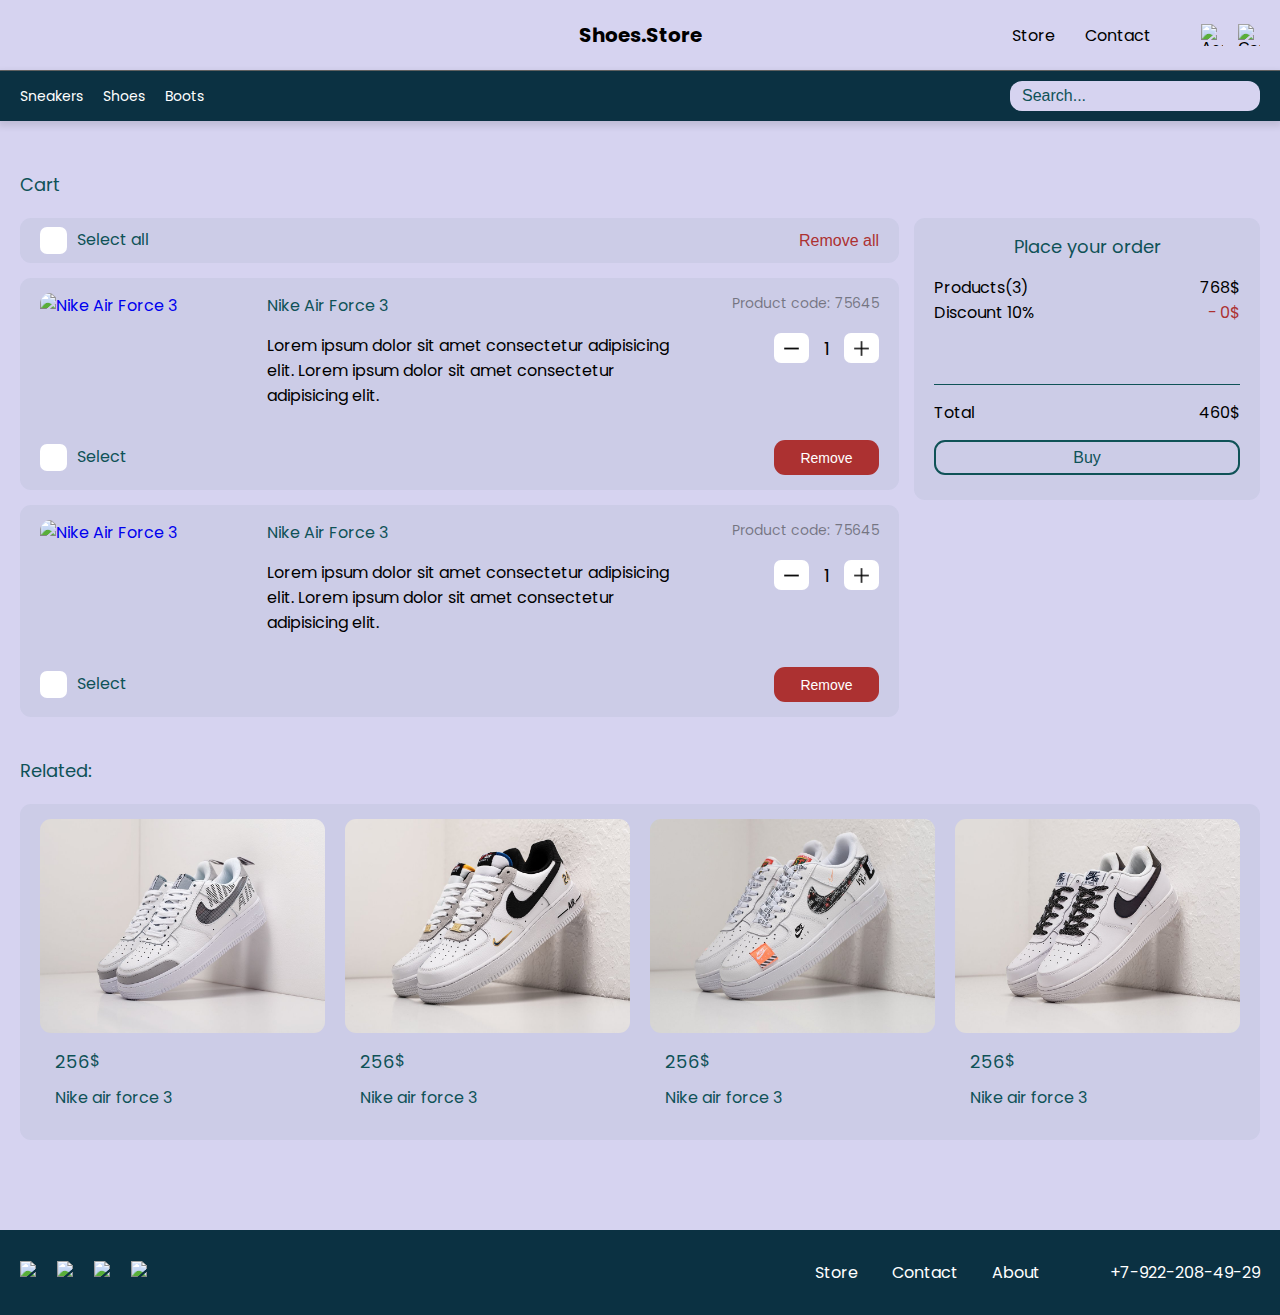
==== commit c7a17570: "Added cart modules: 'increaseItem.js', 'selectItem.js', 'setDiscount.js', 'setProdAmount.js', 'setPr" ====
--- a/src/cart.html
+++ b/src/cart.html
@@ -69,8 +69,8 @@
                   <div class="content-column">
                     <div class="selection-box">
                       <div class="selection-box__item">
-                        <input type="checkbox" id="check" name="checkbox" />
-                        <label for="check">Select all</label>
+                        <input type="checkbox" id="checkbox" name="checkbox" />
+                        <label for="checkbox">Select all</label>
                       </div>
                       <button class="delete-all">Remove all</button>
                     </div>
@@ -119,11 +119,20 @@
                         </div>
                         <div class="item-box__column item-select">
                           <div class="selection-box__item">
-                            <input
-                              type="checkbox"
-                              id="check-1"
-                              name="checkbox"
-                            />
+                            <div class="input-block">
+                              <input
+                                type="checkbox"
+                                id="check-1"
+                                name="checkbox"
+                              />
+                              <div class="icon-block">
+                                <img
+                                  src="img/icons/check.png"
+                                  alt=""
+                                  class="icn"
+                                />
+                              </div>
+                            </div>
                             <label for="check-1">Select</label>
                           </div>
                           <button class="delete-all">Remove</button>
@@ -173,11 +182,20 @@
                         </div>
                         <div class="item-box__column item-select">
                           <div class="selection-box__item">
-                            <input
-                              type="checkbox"
-                              id="check-2"
-                              name="checkbox"
-                            />
+                            <div class="input-block">
+                              <input
+                                type="checkbox"
+                                id="check-2"
+                                name="checkbox"
+                              />
+                              <div class="icon-block">
+                                <img
+                                  src="img/icons/check.png"
+                                  alt=""
+                                  class="icn"
+                                />
+                              </div>
+                            </div>
                             <label for="check-2">Select</label>
                           </div>
                           <button class="delete-all">Remove</button>
@@ -190,9 +208,11 @@
                     <div class="place-order__content">
                       <div class="products">
                         <div class="products-row">
-                          <p class="row-item">Products(2)</p>
-                          <div class="row-item">
-                            <span class="value">512</span>
+                          <div class="row-item prod">
+                            Products(<span class="prod-value">3</span>)
+                          </div>
+                          <div class="row-item prod-all">
+                            <span class="value">768</span>
                             <span class="currency">$</span>
                           </div>
                         </div>
@@ -200,7 +220,7 @@
                           <p class="row-item">Discount 10%</p>
                           <div class="row-item row-item_discount">
                             <span class="minus">-</span>
-                            <span class="value">52</span>
+                            <span class="value">0</span>
                             <span class="currency">$</span>
                           </div>
                         </div>
--- a/src/css/styles.css
+++ b/src/css/styles.css
@@ -1168,13 +1168,47 @@
   outline: none;
   border-radius: 7px;
   background-color: white;
+  cursor: pointer;
 }
 .cart .selection-box__item label {
   padding-left: 10px;
   color: var(--main-g);
 }
-.cart .selection-box__item [name=checkbox]:hover {
-  border: 1px solid red;
+.cart [name=checkbox].active ~ .icon-block {
+  display: -webkit-box;
+  display: -ms-flexbox;
+  display: flex;
+}
+.cart .input-block {
+  position: relative;
+  display: -webkit-box;
+  display: -ms-flexbox;
+  display: flex;
+  -webkit-box-align: center;
+      -ms-flex-align: center;
+          align-items: center;
+  -webkit-box-pack: center;
+      -ms-flex-pack: center;
+          justify-content: center;
+  cursor: pointer;
+}
+.cart .icon-block {
+  position: absolute;
+  top: 0;
+  left: 0;
+  display: none;
+  -webkit-box-align: center;
+      -ms-flex-align: center;
+          align-items: center;
+  -webkit-box-pack: center;
+      -ms-flex-pack: center;
+          justify-content: center;
+  width: 100%;
+  height: 100%;
+}
+.cart .icn {
+  width: 15px;
+  height: 15px;
 }
 .cart .delete-all {
   display: -webkit-box;
@@ -1187,6 +1221,10 @@
       -ms-flex-pack: center;
           justify-content: center;
   color: var(--main-red);
+}
+.cart .cart-box__items {
+  -webkit-transition: 0.3s ease-in-out;
+  transition: 0.3s ease-in-out;
 }
 .cart .cart-box__items > *:not(:last-child) {
   margin-bottom: 15px;
@@ -1404,6 +1442,14 @@
       -ms-flex-direction: column;
           flex-direction: column;
   width: 100%;
+}
+.cart .prod {
+  display: -webkit-box;
+  display: -ms-flexbox;
+  display: flex;
+}
+.cart .prod-value {
+  display: inline;
 }
 .cart .products {
   -webkit-box-flex: 1;
